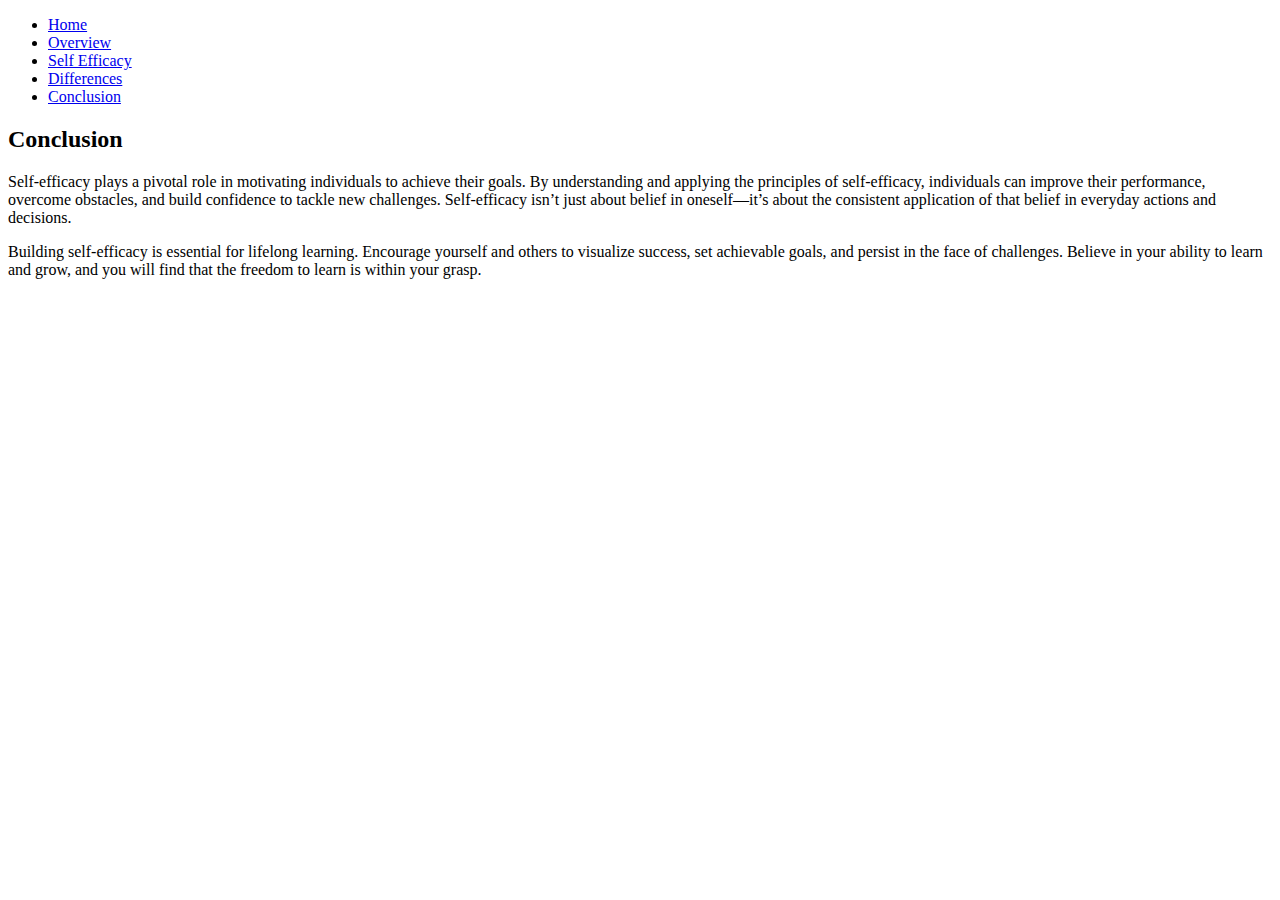
==== conclusion.html @ 86122a65 "all html" ====
<!DOCTYPE html>
<html lang="en">
<head>
    <meta charset="UTF-8">
    <meta name="viewport" content="width=device-width, initial-scale=1.0">
    <title>A&T Theory</title>
</head>
<body>
    <header class="header">
        <nav class="navbar">
            <ul class="navList">
                <li class="navLink"><a href="index.html">Home</a></li>
                <li class="navLink"><a href="overview.html">Overview</a></li>
                <li class="navLink"><a href="selfEfficacy.html">Self Efficacy</a></li>
                <li class="navLink"><a href="venn.html">Differences</a></li>
                <li class="navLink"><a href="conclusion.html">Conclusion</a></li>
            </ul>
        </nav>
    </header>
    
    <section class="conclusion">
        <div class="content">
            <h2>Conclusion</h2>
            <p>
                Self-efficacy plays a pivotal role in motivating individuals to achieve their goals. By
                understanding and applying the principles of self-efficacy, individuals can improve their
                performance, overcome obstacles, and build confidence to tackle new challenges. Self-efficacy
                isn’t just about belief in oneself—it’s about the consistent application of that belief in everyday
                actions and decisions.
            </p>
        </div>
    </section>

    <section class="quotes">
        <div class="content">
            <p>
                Building self-efficacy is essential for lifelong learning. Encourage yourself and
                others to visualize success, set achievable goals, and persist in the face of challenges.
                Believe in your ability to learn and grow, and you will find that the freedom to learn is
                within your grasp.
            </p>
        </div>
    </section>
</body>
</html>
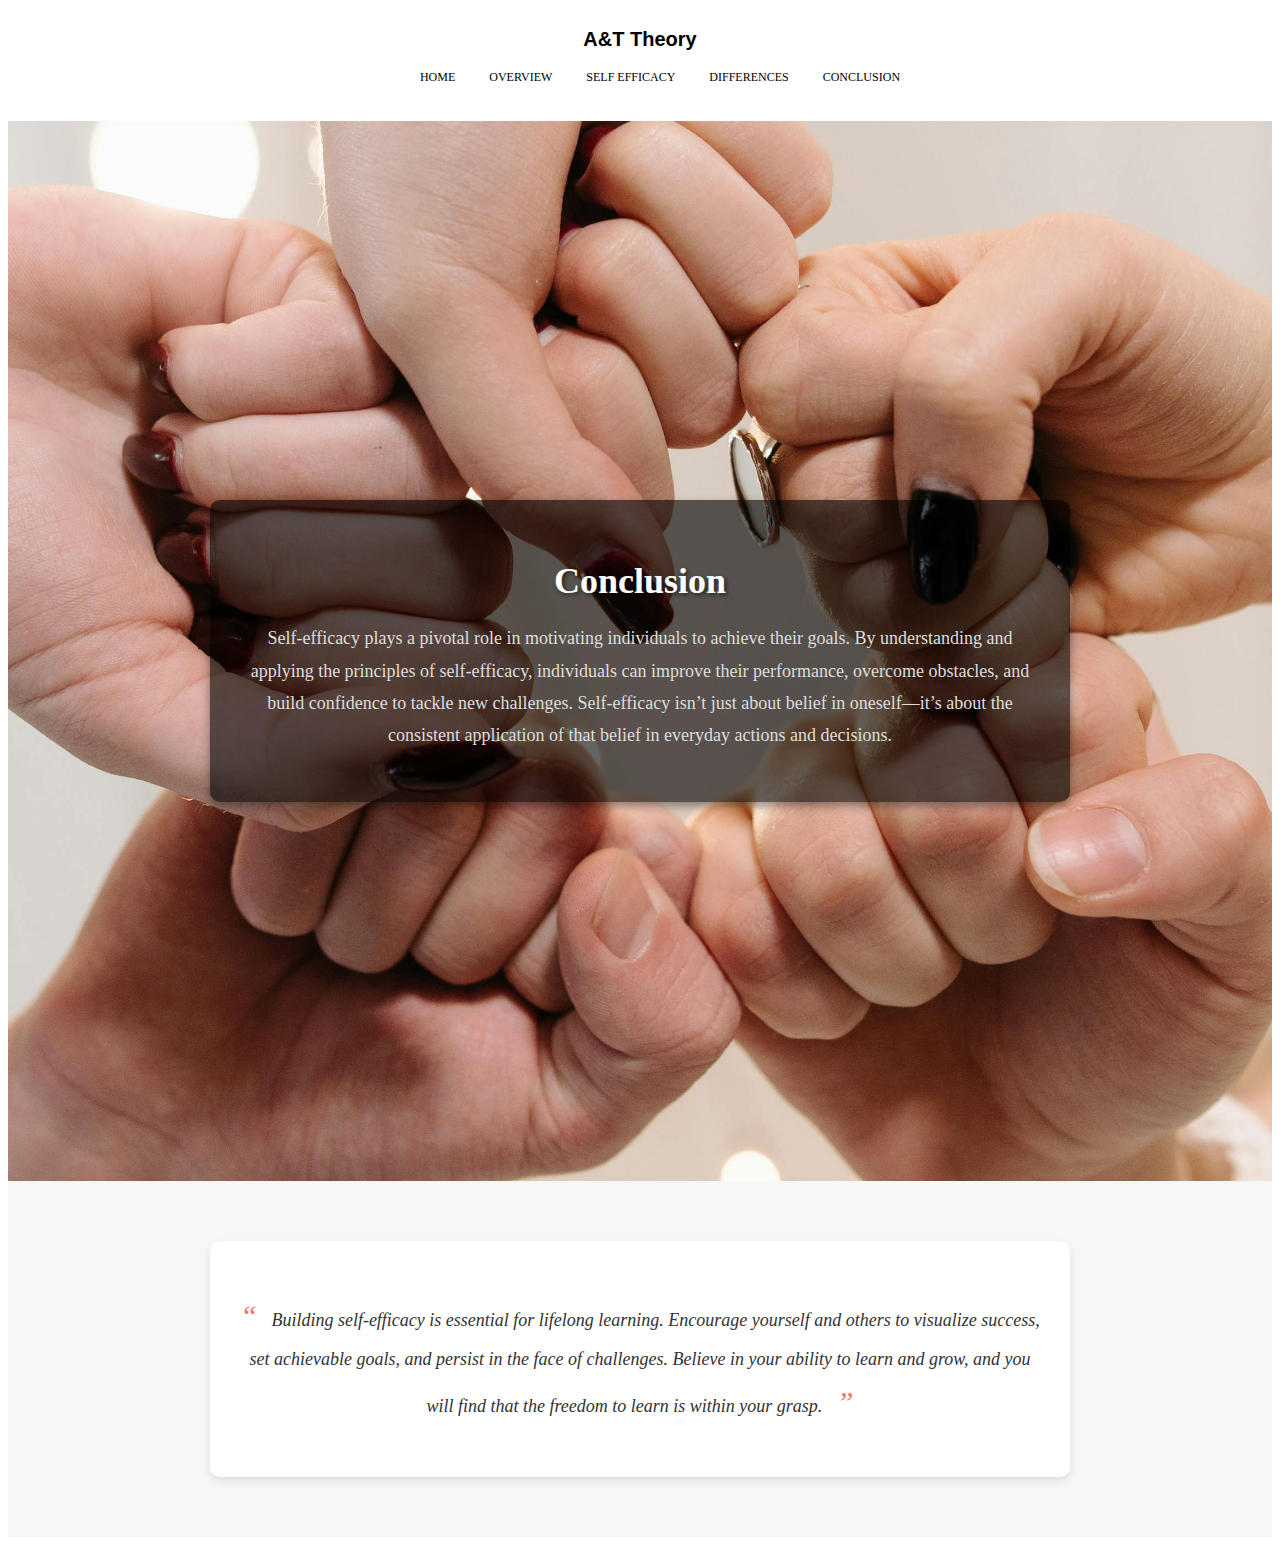
==== commit 9364268a: "all css" ====
--- a/conclusion.html
+++ b/conclusion.html
@@ -4,10 +4,12 @@
     <meta charset="UTF-8">
     <meta name="viewport" content="width=device-width, initial-scale=1.0">
     <title>A&T Theory</title>
+    <link rel="stylesheet" href="conclusion.css">
 </head>
 <body>
     <header class="header">
         <nav class="navbar">
+            <a href="index.html" class="logo">A&T Theory</a>
             <ul class="navList">
                 <li class="navLink"><a href="index.html">Home</a></li>
                 <li class="navLink"><a href="overview.html">Overview</a></li>
--- a/conclusion.css
+++ b/conclusion.css
@@ -0,0 +1,111 @@
+
+/* Header Styles */
+.header {
+    background-color: transparent;
+    padding: 20px 0;
+}
+
+.navbar {
+    text-align: center;
+}
+.logo{
+    text-decoration: none;
+    color: black;
+    font-size: 20px;
+    font-weight: 600;
+    font-family: 'Segoe UI', Tahoma, Geneva, Verdana, sans-serif;
+}
+.navList {
+    list-style-type: none;
+}
+
+.navLink {
+    display: inline-block;
+    margin: 0 15px;
+}
+
+.navLink a {
+    color: black;
+    text-decoration: none;
+    font-size: 12px;
+    text-transform: uppercase;
+   
+}
+
+.navLink a:hover {
+    color: #4c8eaf;
+}
+
+/* Conclusion Section Styling */
+.conclusion {
+    background: url('images/conclusion.jpg') no-repeat center center fixed; 
+    background-size: cover;
+    color: white;
+    padding: 80px 20px;
+    text-align: center;
+    height: 100vh;
+    display: flex;
+    flex-direction: column;
+    justify-content: center;
+    align-items: center;
+}
+
+.conclusion .content {
+    max-width: 800px;
+    background-color: rgba(0, 0, 0, 0.6);  /* Semi-transparent background for readability */
+    padding: 30px;
+    border-radius: 10px;
+    box-shadow: 0 4px 10px rgba(0, 0, 0, 0.4);
+}
+
+.conclusion h2 {
+    font-size: 36px;
+    margin-bottom: 20px;
+    font-weight: 700;
+    color: #fff;
+    text-shadow: 2px 2px 4px rgba(0, 0, 0, 0.6);
+}
+
+.conclusion p {
+    font-size: 18px;
+    line-height: 1.8;
+    color: #ddd;
+    margin-bottom: 20px;
+}
+
+/* Quotes Section Styling */
+.quotes {
+    padding: 60px 20px;
+    background: #f7f7f7;
+    text-align: center;
+}
+
+.quotes .content {
+    max-width: 800px;
+    margin: 0 auto;
+    padding: 30px;
+    background-color: #fff;
+    border-radius: 10px;
+    box-shadow: 0 4px 10px rgba(0, 0, 0, 0.1);
+}
+
+.quotes p {
+    font-size: 18px;
+    line-height: 1.8;
+    color: #333;
+    font-style: italic;
+}
+
+.quotes .content p::before {
+    content: '“';
+    font-size: 30px;
+    color: #ff6f61;
+    margin-right: 10px;
+}
+
+.quotes .content p::after {
+    content: '”';
+    font-size: 30px;
+    color: #ff6f61;
+    margin-left: 10px;
+}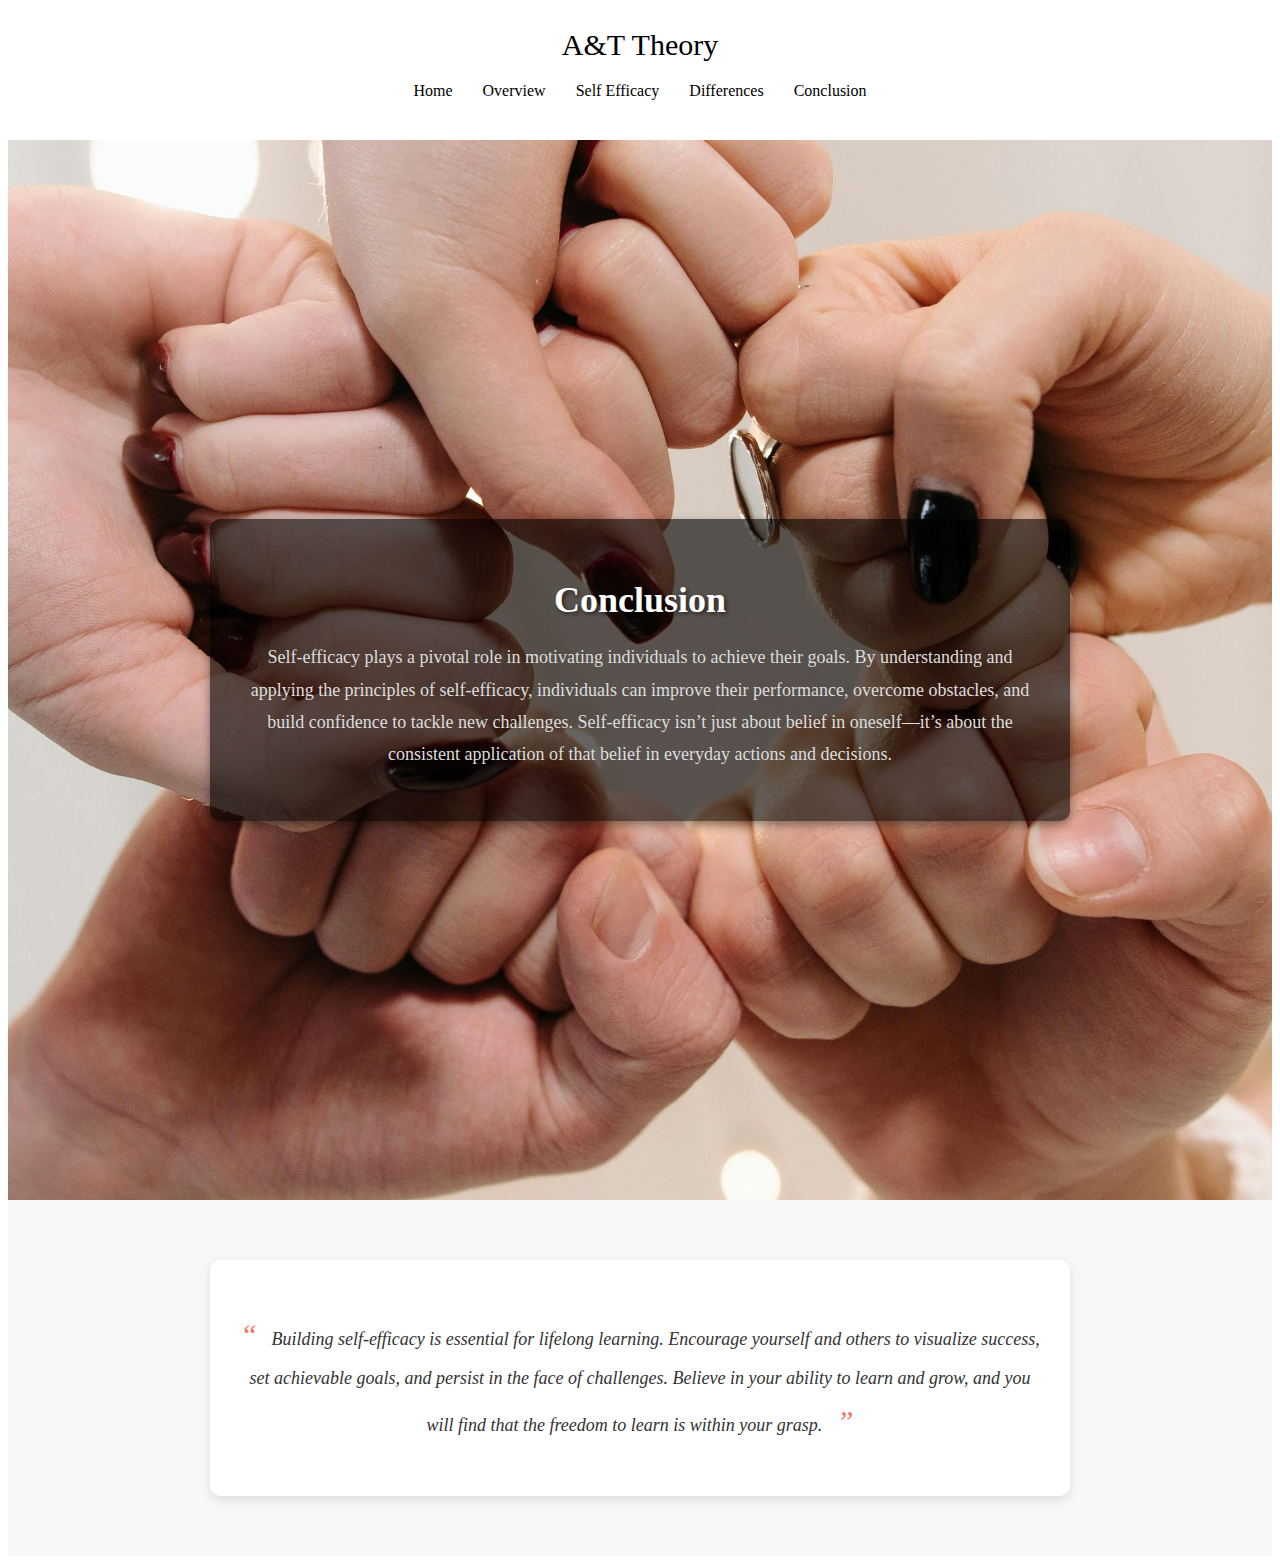
==== commit 89eeb023: "responsiveness" ====
--- a/conclusion.html
+++ b/conclusion.html
@@ -10,6 +10,11 @@
     <header class="header">
         <nav class="navbar">
             <a href="index.html" class="logo">A&T Theory</a>
+            <div class="burger" onclick="toggleMenu()">
+                <div class="line"></div>
+                <div class="line"></div>
+                <div class="line"></div>
+            </div>
             <ul class="navList">
                 <li class="navLink"><a href="index.html">Home</a></li>
                 <li class="navLink"><a href="overview.html">Overview</a></li>
@@ -43,5 +48,13 @@
             </p>
         </div>
     </section>
+
+    <script>
+          
+        function toggleMenu() {
+            var navList = document.querySelector('.navList');
+            navList.classList.toggle('active');  
+        }
+    </script>
 </body>
 </html>--- a/conclusion.css
+++ b/conclusion.css
@@ -1,44 +1,95 @@
-
-/* Header Styles */
+/* Navbar styles */
 .header {
     background-color: transparent;
     padding: 20px 0;
 }
-
 .navbar {
-    text-align: center;
+    position: relative;
+    text-align: center;
+}
+
+/* Hamburger menu (burger icon) */
+.burger {
+    display: none;
+    flex-direction: column;
+    justify-content: space-around;
+    align-items: center;
+    width: 30px;
+    height: 30px;
+    cursor: pointer;
+}
+
+.burger .line {
+    width: 25px;
+    height: 4px;
+    background-color: black;
+    border-radius: 5px;
+}
+
+/* Mobile navbar hidden by default */
+.navList {
+    list-style-type: none;
+    display: flex;
+    justify-content: center;
+    padding: 20px;
+    margin: 0;
+    text-align: center;
+    align-items: center;
+    
 }
 .logo{
     text-decoration: none;
     color: black;
-    font-size: 20px;
-    font-weight: 600;
-    font-family: 'Segoe UI', Tahoma, Geneva, Verdana, sans-serif;
-}
-.navList {
-    list-style-type: none;
-}
-
-.navLink {
-    display: inline-block;
+    font-size: 30px;
+
+}
+.navLink a{
     margin: 0 15px;
-}
-
-.navLink a {
+    text-decoration: none;
     color: black;
-    text-decoration: none;
-    font-size: 12px;
-    text-transform: uppercase;
-   
-}
-
-.navLink a:hover {
-    color: #4c8eaf;
-}
-
+}
+.navLink a:hover{
+    color: rgb(40, 40, 144);
+}
+
+/* Burger Menu: Show when screen is small */
+@media screen and (max-width: 768px) {
+    /* Hide the nav links by default on mobile */
+    .navList {
+        display: none;
+        flex-direction: column;
+        width: 100%;
+        background-color: #fff;
+        position: absolute;
+        top: 60px;
+        left: 0;
+        text-align: center;
+        padding: 20px;
+        box-shadow: 0 4px 2px -2px gray;
+    }
+
+    /* Show the burger icon on mobile */
+    .burger {
+        display: flex;
+    }
+
+    /* Show the navList when the burger is clicked */
+    .navList.active {
+        display: flex;
+    }
+
+    /* Adjust nav links inside the burger menu */
+    .navLink {
+        margin: 10px 0;
+    }
+
+    .navLink a {
+        font-size: 14px;
+    }
+}
 /* Conclusion Section Styling */
 .conclusion {
-    background: url('images/conclusion.jpg') no-repeat center center fixed; 
+    background: url('images/conclusion.jpg') no-repeat center center fixed;
     background-size: cover;
     color: white;
     padding: 80px 20px;
@@ -108,4 +159,78 @@
     font-size: 30px;
     color: #ff6f61;
     margin-left: 10px;
-}+}
+
+/* Responsive Design for Mobile Devices */
+@media screen and (max-width: 768px) {
+    .navbar {
+        display: flex;
+        flex-direction: column;
+        align-items: center;
+    }
+
+    .navLink {
+        margin: 10px 0;
+    }
+
+    .navLink a {
+        font-size: 14px;
+    }
+
+    .conclusion {
+        padding: 60px 20px;
+        height: auto;
+    }
+
+    .conclusion h2 {
+        font-size: 28px;
+        margin-bottom: 15px;
+    }
+
+    .conclusion p {
+        font-size: 16px;
+    }
+
+    .quotes {
+        padding: 40px 20px;
+    }
+
+    .quotes .content {
+        padding: 20px;
+    }
+
+    .quotes p {
+        font-size: 16px;
+    }
+}
+
+/* Additional Mobile Optimization */
+@media screen and (max-width: 480px) {
+    .navbar {
+        padding: 10px 0;
+    }
+
+    .navLink a {
+        font-size: 12px;
+    }
+    
+    .conclusion .content {
+        padding: 20px;
+    }
+
+    .conclusion h2 {
+        font-size: 24px;
+    }
+
+    .conclusion p {
+        font-size: 14px;
+    }
+
+    .quotes .content {
+        padding: 15px;
+    }
+
+    .quotes p {
+        font-size: 14px;
+    }
+}
